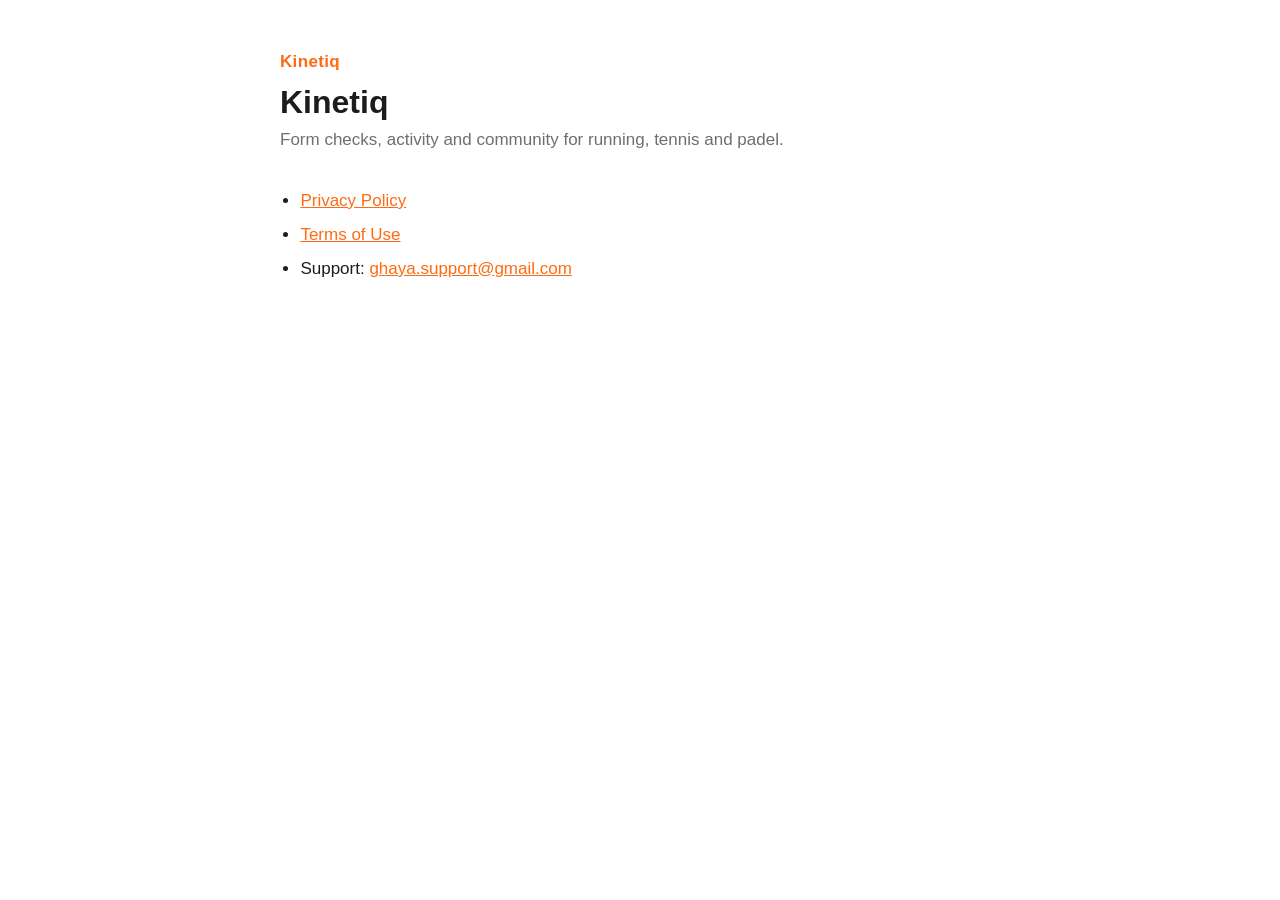
==== index.html @ a2fc5881 "Kinetiq privacy policy and terms" ====
<!doctype html>
<html lang="en">
<head>
<meta charset="utf-8">
<meta name="viewport" content="width=device-width, initial-scale=1">
<title>Kinetiq</title>
<link rel="stylesheet" href="style.css">
</head>
<body>
<main>
<p class="brand">Kinetiq</p>
<h1>Kinetiq</h1>
<p class="meta">Form checks, activity and community for running, tennis and padel.</p>
<ul>
<li><a href="privacy.html">Privacy Policy</a></li>
<li><a href="terms.html">Terms of Use</a></li>
<li>Support: <a href="mailto:ghaya.support@gmail.com">ghaya.support@gmail.com</a></li>
</ul>
</main>
</body>
</html>
---- style.css ----
:root {
    --bg: #ffffff;
    --text: #1c1c1e;
    --muted: #6e6e73;
    --accent: #ff6a13;
    --panel: #f5f5f7;
    color-scheme: light dark;
}

@media (prefers-color-scheme: dark) {
    :root {
        --bg: #0b0b0c;
        --text: #f2f2f7;
        --muted: #a1a1a6;
        --panel: #1c1c1e;
    }
}

body {
    margin: 0;
    background: var(--bg);
    color: var(--text);
    font: 17px/1.6 -apple-system, BlinkMacSystemFont, "Segoe UI", Roboto, sans-serif;
}

main {
    max-width: 720px;
    margin: 0 auto;
    padding: 48px 16px 64px;
}

.brand {
    color: var(--accent);
    font-weight: 700;
    letter-spacing: 0.02em;
    margin: 0 0 8px;
}

h1 { font-size: 2rem; line-height: 1.2; margin: 0 0 4px; }
h2 { font-size: 1.2rem; margin: 2em 0 0.5em; }
.meta { color: var(--muted); margin: 0 0 2em; }

.summary {
    background: var(--panel);
    border-left: 4px solid var(--accent);
    border-radius: 8px;
    padding: 14px 16px;
}

ul { padding-left: 1.2em; }
li { margin: 0.4em 0; }
a { color: var(--accent); }

.footer {
    margin-top: 3em;
    padding-top: 1.5em;
    border-top: 1px solid var(--panel);
}
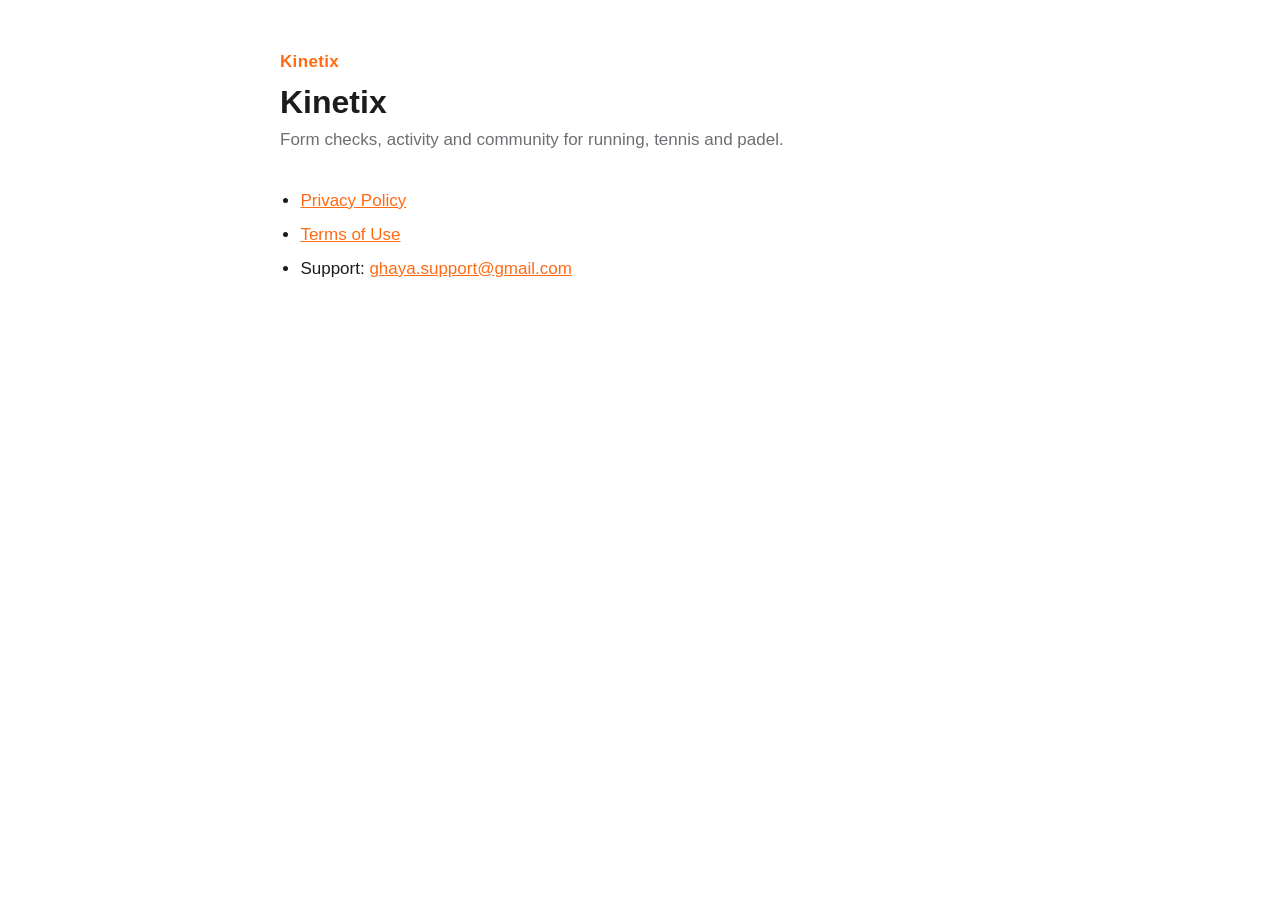
==== commit d18efc5b: "Rename the app to Kinetix" ====
--- a/index.html
+++ b/index.html
@@ -3,13 +3,13 @@
 <head>
 <meta charset="utf-8">
 <meta name="viewport" content="width=device-width, initial-scale=1">
-<title>Kinetiq</title>
+<title>Kinetix</title>
 <link rel="stylesheet" href="style.css">
 </head>
 <body>
 <main>
-<p class="brand">Kinetiq</p>
-<h1>Kinetiq</h1>
+<p class="brand">Kinetix</p>
+<h1>Kinetix</h1>
 <p class="meta">Form checks, activity and community for running, tennis and padel.</p>
 <ul>
 <li><a href="privacy.html">Privacy Policy</a></li>
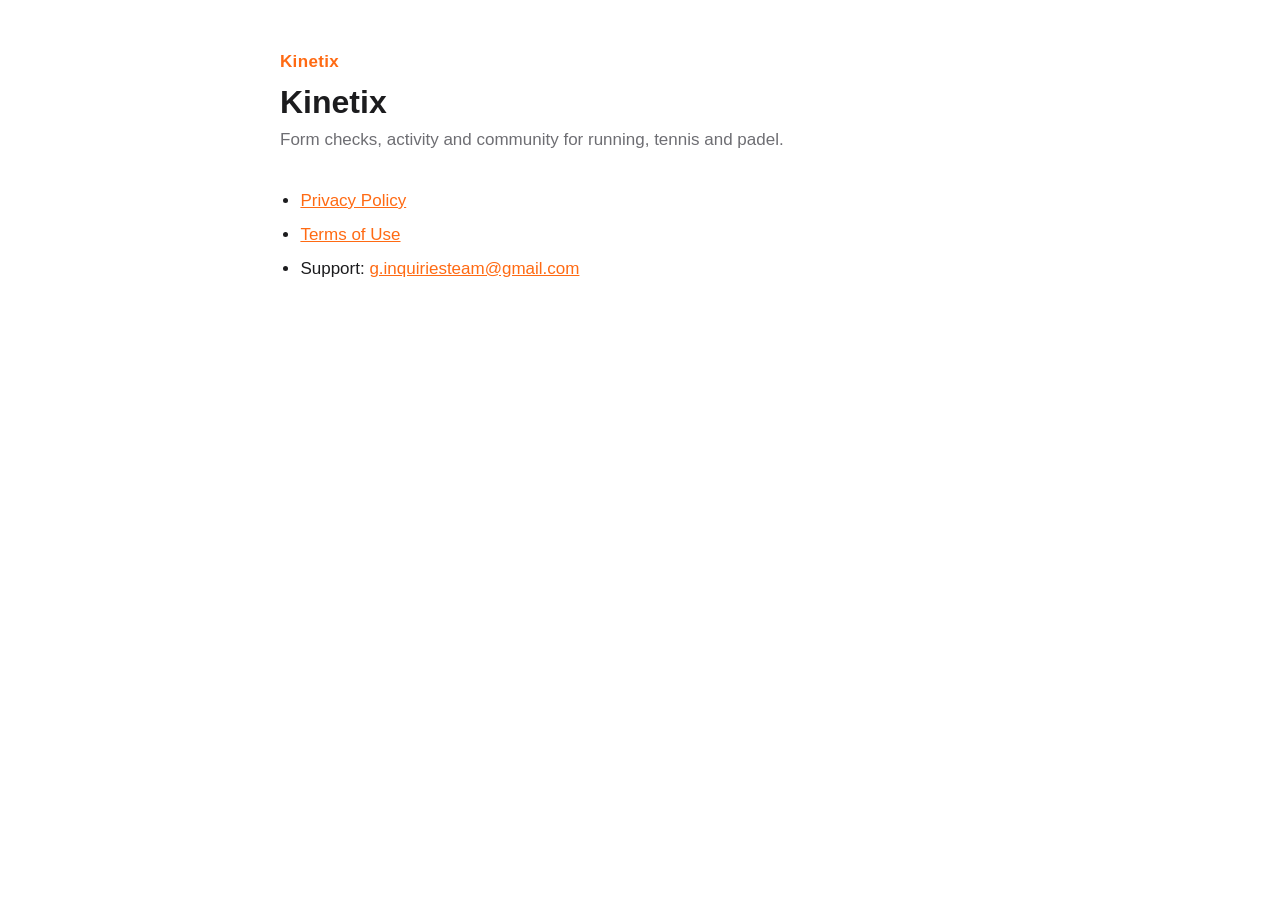
==== commit 859433f0: "Home page: new support email" ====
--- a/index.html
+++ b/index.html
@@ -14,7 +14,7 @@
 <ul>
 <li><a href="privacy.html">Privacy Policy</a></li>
 <li><a href="terms.html">Terms of Use</a></li>
-<li>Support: <a href="mailto:ghaya.support@gmail.com">ghaya.support@gmail.com</a></li>
+<li>Support: <a href="mailto:g.inquiriesteam@gmail.com">g.inquiriesteam@gmail.com</a></li>
 </ul>
 </main>
 </body>
